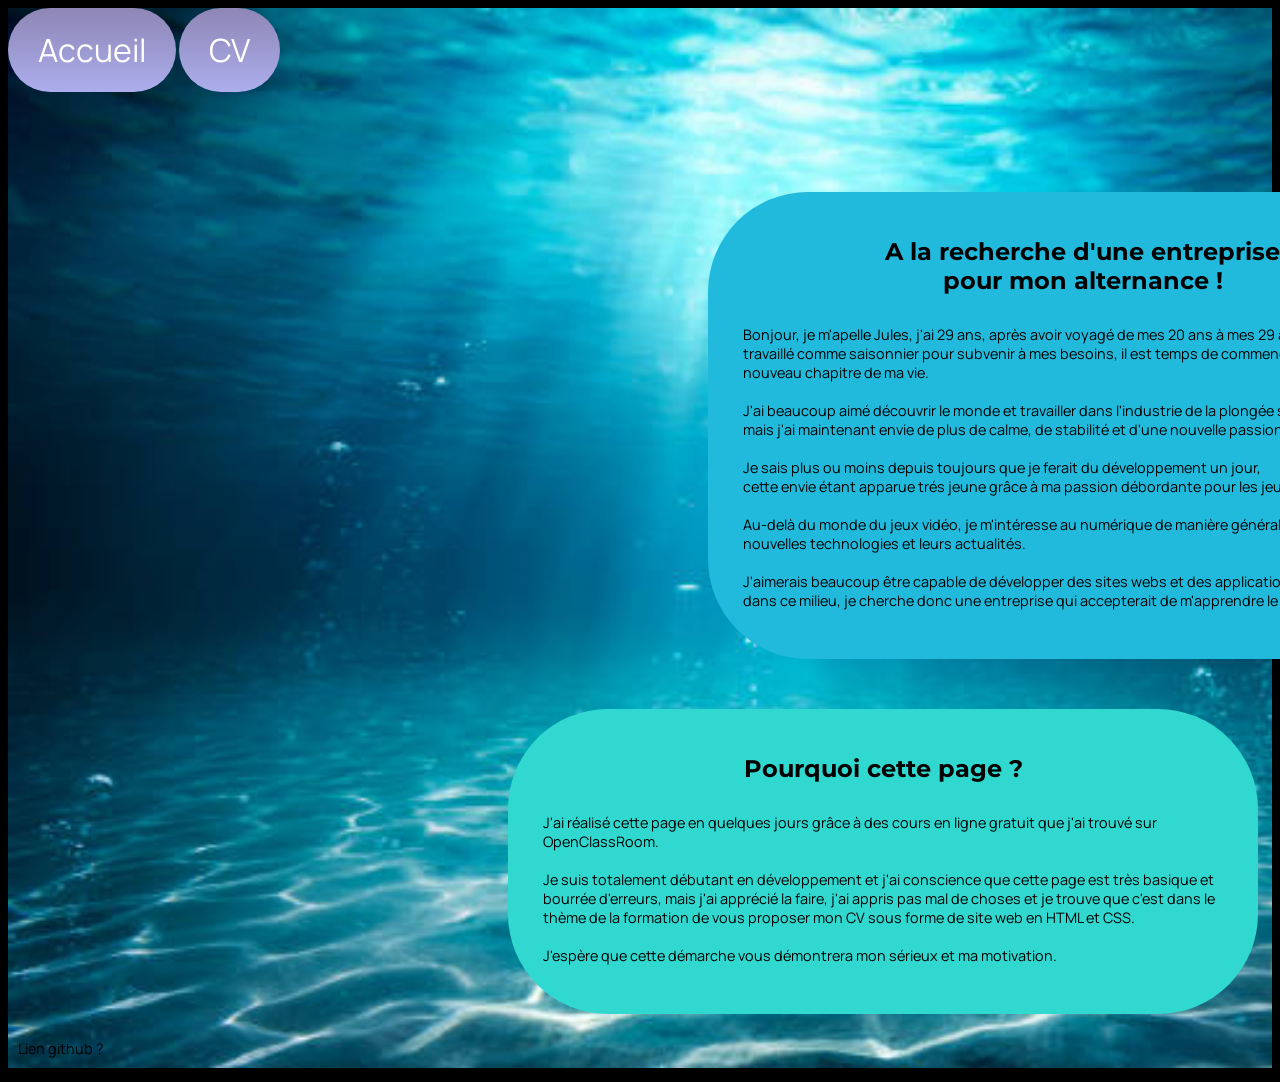
==== index.html @ a54dc7fe "Add files via upload" ====
<!DOCTYPE html>
<html lang="fr">

<head>
    <meta charset="utf-8" >
    <title> Acceuil: Recherche d'alternance </title>
    <link href="style.css" rel="stylesheet" >
    <link rel="preconnect" href="https://fonts.googleapis.com">
    <link rel="preconnect" href="https://fonts.gstatic.com" crossorigin>
    <link href="https://fonts.googleapis.com/css2?family=Manrope&family=Montserrat&display=swap" rel="stylesheet">

</head>

<body>
<div class="banner">
    <header>
        <nav>
            <a href="accueil.html">Accueil</a> 
            <a href="CV.html">CV</a>
        </nav>
    </header>

    <main>
    <div class="accueil-1">        
        <section>
            <h2>A la recherche d'une entreprise <br/> pour mon alternance ! </h1>
            <p> 
                Bonjour, je m'apelle Jules, j'ai 29 ans, après avoir voyagé de mes 20 ans à mes 29 ans et <br/>
                travaillé comme saisonnier pour subvenir à mes besoins, il est temps de commencer un <br/>
                nouveau chapitre de ma vie. <br/>
                <br/>
                J'ai beaucoup aimé découvrir le monde et travailler dans l'industrie de la plongée sous-marine,<br/>
                mais j'ai maintenant envie de plus de calme, de stabilité et d'une nouvelle passion.<br/>
                <br/>
                Je sais plus ou moins depuis toujours que je ferait du développement un jour, <br/>
                cette envie étant apparue trés jeune grâce à ma passion débordante pour les jeux-vidéos.<br/>
                <br/>
                Au-delà du monde du jeux vidéo, je m'intéresse au numérique de manière générale en suivant les <br/>
                nouvelles technologies et leurs actualités. <br/>
                <br/>
                J'aimerais beaucoup être capable de développer des sites webs et des applications et travailler <br/>
                dans ce milieu, je cherche donc une entreprise qui accepterait de m'apprendre le métier en alternance.

            </p>
        </section>
    </div>
    <div class="accueil-2">
        <section>
            <h2>Pourquoi cette page ?</h2>

            <p> J'ai réalisé cette page en quelques jours grâce à des cours en ligne gratuit que j'ai trouvé sur OpenClassRoom. <br/>
                <br/>
            Je suis totalement débutant en développement et j'ai conscience que cette page est très basique et bourrée d'erreurs,
            mais j'ai apprécié la faire, j'ai appris pas mal de choses et je trouve que c'est dans le thème de la formation
            de vous proposer mon CV sous forme de site web en HTML et CSS. <br/>
            <br/>
            J'espère que cette démarche vous démontrera mon sérieux et ma motivation.
        </p>

        </section>
    </div>
    </main>
    <footer>  
        <p>Lien github ?</p>
    </footer>
</div>   
</body>

</html>
---- style.css ----
.photo-profil img{
    border-radius: 250px;
    width: 14rem;
    height: 14rem;
    border-width: 4px;
    border-color: #27384C;
}

a {
  display: inline-block;
  background: linear-gradient(#8e86b5, #acaeed);
  color: white;
  border-radius: 50px;
  padding: 20px 30px;
  font-size: 2rem;
  text-decoration: none;
}

.logo img{
    width: 3rem;
    height: 3rem;
    display:flex
}

.logo-droite{
position:absolute;
left: 740px;
bottom: 18px;
}

.conteneur{
    display: grid;
    grid-template-columns: 1fr 1fr;
    grid-template-rows: auto;
    gap:10px;
    width: 1200px;
    margin: 80px auto;
    padding: 10px;
    box-shadow: 3px 3px 3px rgba(0,0,0,0.12), 3px 3px 3px rgba(0,0,0,0.24);
    background-color: black;
    border-radius: 50px;
  }

.photo-profil{
  border-radius: 9999px;
  border-width: 40px;
  border-color: white;
  top: 4rem;
  left: 25rem;
  position: absolute;
  }

.prenom-nom{
  font-size: 2rem;
  left: 60rem;
  position: relative;

}

body{
  font-family:'Manrope', sans-serif;
  font-size: 0.9em;
  background-color:black;
}

.aside{
  background-color:#31d8d0;
  padding:10px; 
  margin-top: 20px;
}

.main{
  background-color: #22badc;
  padding: 10px;
  margin-top: 40px;
}

h2{
  text-align: center;
  font-size: 1.5rem;;
}

p{
  text-align: left;
  padding: 10px ;
}

h1, h2{
  font-family: 'Montserrat', sans-serif;
}

.banner{
  background-image: url('images/image-fond.jpg');
  background-size: cover;
  background-size: fixed;
  background-size: center;
}

.accueil-1{
  background-color: #22badc;
  padding: 25px;
  margin-left: 700px;
  margin-top: 100px;
  width: 700px;
  height: auto;
  display:flex;
  border-radius: 100px;

}

.accueil-2{
  background-color: #31d8d0;
  padding: 25px;
  margin-left: 500px;
  margin-top: 50px;
  width: 700px;
  height: auto;
  display:flex;
  border-radius: 100px;
}
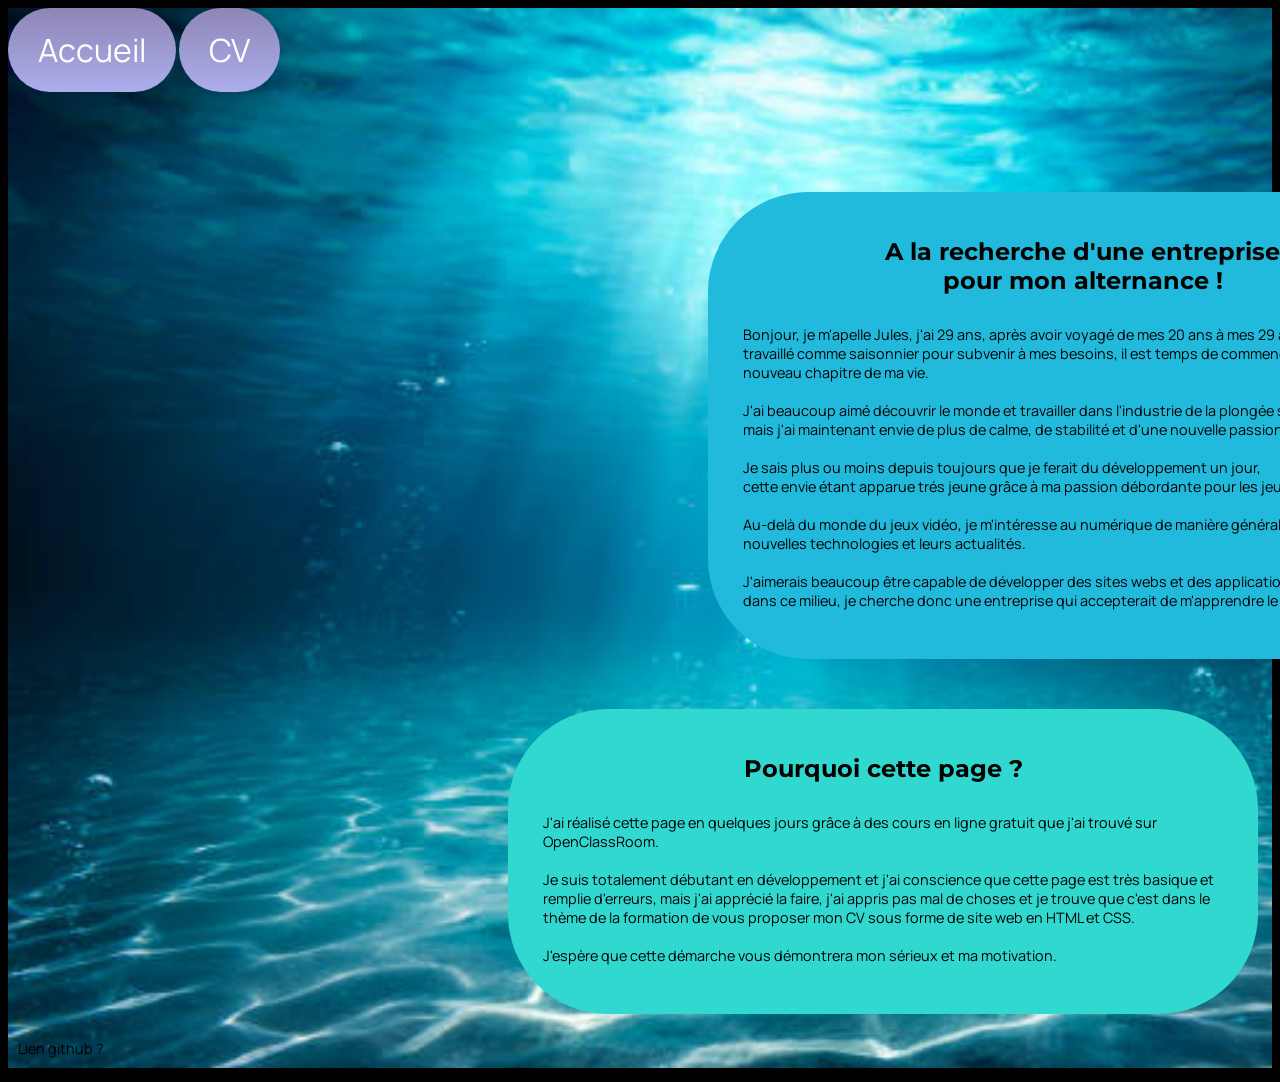
==== commit b3c06ef0: "modif 1" ====
--- a/index.html
+++ b/index.html
@@ -15,7 +15,7 @@
 <div class="banner">
     <header>
         <nav>
-            <a href="accueil.html">Accueil</a> 
+            <a href="index.html">Accueil</a> 
             <a href="CV.html">CV</a>
         </nav>
     </header>
@@ -50,7 +50,7 @@
 
             <p> J'ai réalisé cette page en quelques jours grâce à des cours en ligne gratuit que j'ai trouvé sur OpenClassRoom. <br/>
                 <br/>
-            Je suis totalement débutant en développement et j'ai conscience que cette page est très basique et bourrée d'erreurs,
+            Je suis totalement débutant en développement et j'ai conscience que cette page est très basique et remplie d'erreurs,
             mais j'ai apprécié la faire, j'ai appris pas mal de choses et je trouve que c'est dans le thème de la formation
             de vous proposer mon CV sous forme de site web en HTML et CSS. <br/>
             <br/>
--- a/style.css
+++ b/style.css
@@ -16,17 +16,16 @@
   text-decoration: none;
 }
 
+.logo{
+  display:flex;
+}
+
 .logo img{
     width: 3rem;
     height: 3rem;
     display:flex
 }
 
-.logo-droite{
-position:absolute;
-left: 740px;
-bottom: 18px;
-}
 
 .conteneur{
     display: grid;
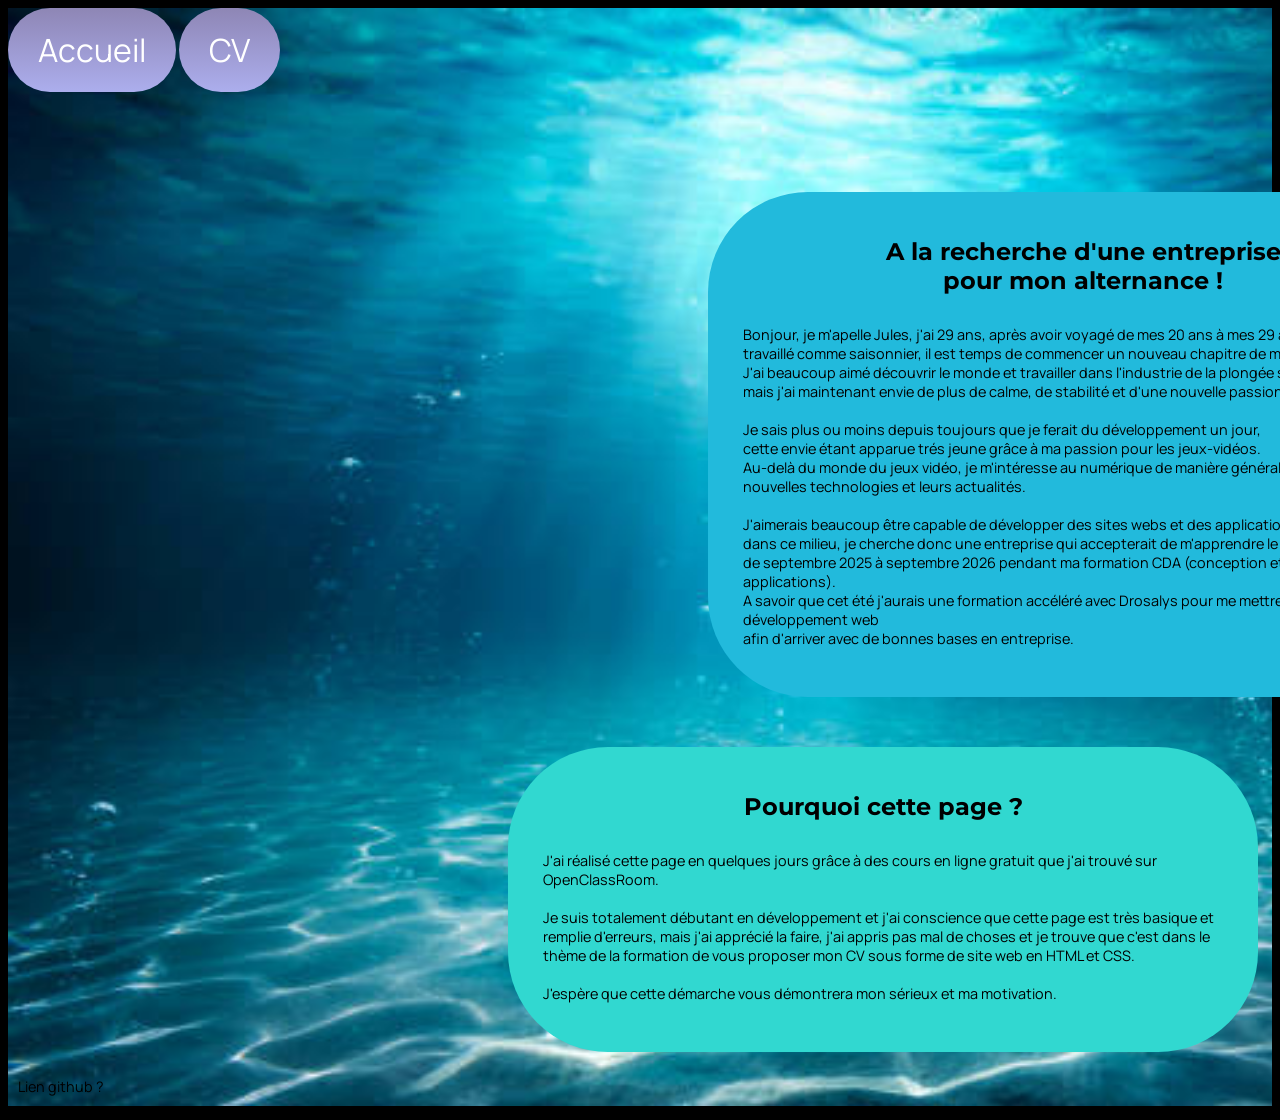
==== commit 10523007: "Update index.html" ====
--- a/index.html
+++ b/index.html
@@ -26,20 +26,20 @@
             <h2>A la recherche d'une entreprise <br/> pour mon alternance ! </h1>
             <p> 
                 Bonjour, je m'apelle Jules, j'ai 29 ans, après avoir voyagé de mes 20 ans à mes 29 ans et <br/>
-                travaillé comme saisonnier pour subvenir à mes besoins, il est temps de commencer un <br/>
-                nouveau chapitre de ma vie. <br/>
-                <br/>
+                travaillé comme saisonnier, il est temps de commencer un nouveau chapitre de ma vie. <br/>
                 J'ai beaucoup aimé découvrir le monde et travailler dans l'industrie de la plongée sous-marine,<br/>
                 mais j'ai maintenant envie de plus de calme, de stabilité et d'une nouvelle passion.<br/>
                 <br/>
                 Je sais plus ou moins depuis toujours que je ferait du développement un jour, <br/>
-                cette envie étant apparue trés jeune grâce à ma passion débordante pour les jeux-vidéos.<br/>
-                <br/>
+                cette envie étant apparue trés jeune grâce à ma passion pour les jeux-vidéos.<br/>
                 Au-delà du monde du jeux vidéo, je m'intéresse au numérique de manière générale en suivant les <br/>
                 nouvelles technologies et leurs actualités. <br/>
                 <br/>
                 J'aimerais beaucoup être capable de développer des sites webs et des applications et travailler <br/>
-                dans ce milieu, je cherche donc une entreprise qui accepterait de m'apprendre le métier en alternance.
+                dans ce milieu, je cherche donc une entreprise qui accepterait de m'apprendre le métier en alternance <br/>
+                de septembre 2025 à septembre 2026 pendant ma formation CDA (conception et développement des applications). <br/>
+                A savoir que cet été j'aurais une formation accéléré avec Drosalys pour me mettre à niveau en développement web <br/>
+                afin d'arriver avec de bonnes bases en entreprise. 
 
             </p>
         </section>
--- a/style.css
+++ b/style.css
@@ -26,6 +26,9 @@
     display:flex
 }
 
+.logo-droite{
+left:50px;
+}
 
 .conteneur{
     display: grid;
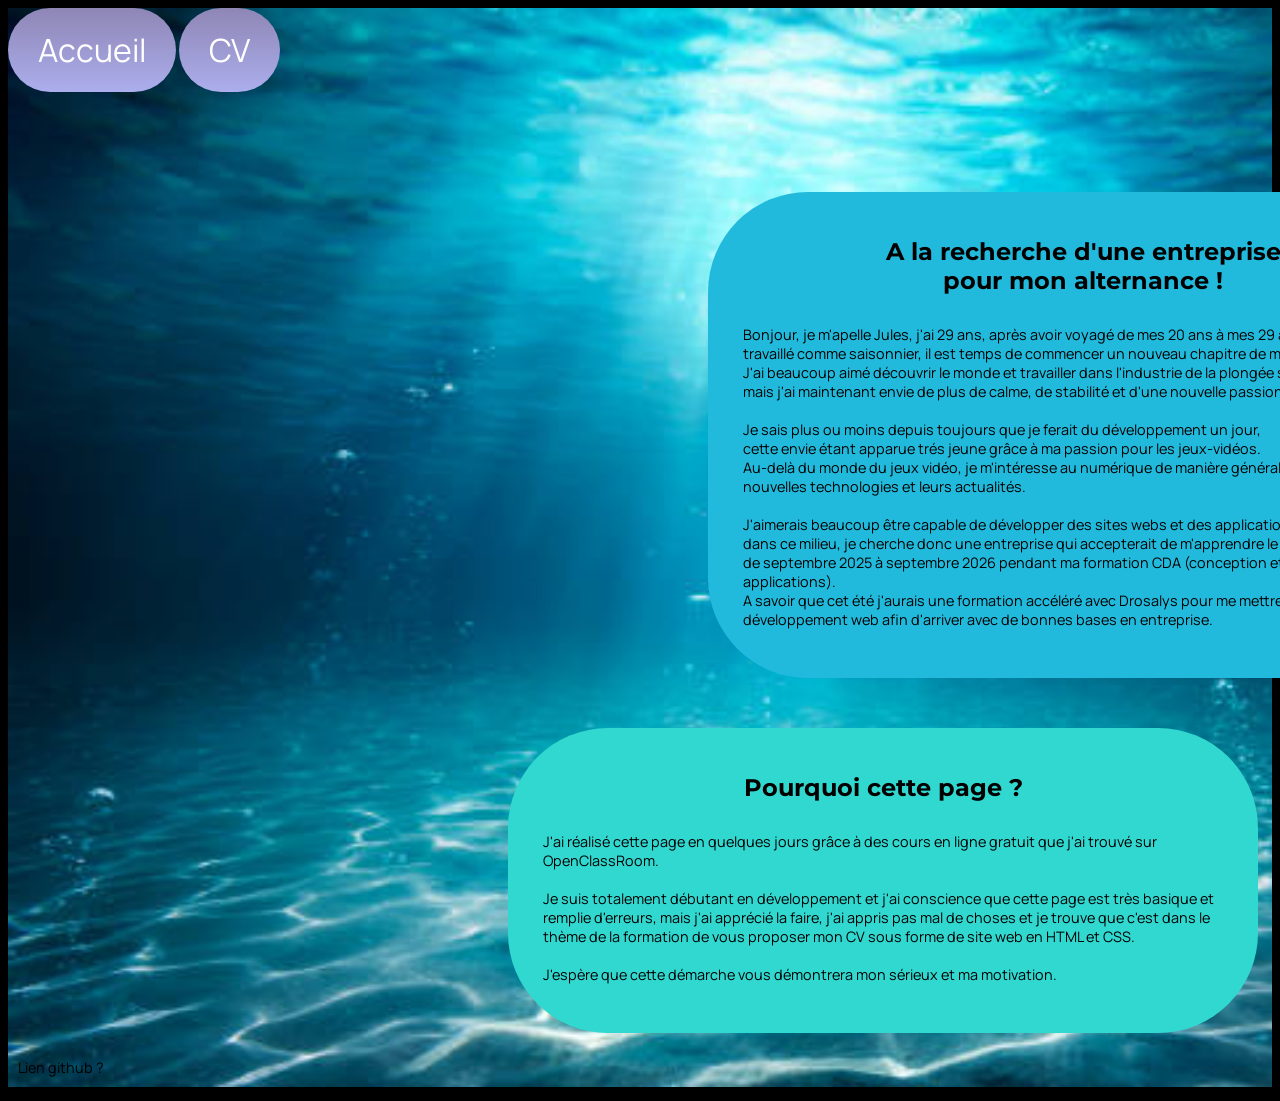
==== commit 6e9a4ba8: "Update index.html" ====
--- a/index.html
+++ b/index.html
@@ -38,7 +38,7 @@
                 J'aimerais beaucoup être capable de développer des sites webs et des applications et travailler <br/>
                 dans ce milieu, je cherche donc une entreprise qui accepterait de m'apprendre le métier en alternance <br/>
                 de septembre 2025 à septembre 2026 pendant ma formation CDA (conception et développement des applications). <br/>
-                A savoir que cet été j'aurais une formation accéléré avec Drosalys pour me mettre à niveau en développement web <br/>
+                A savoir que cet été j'aurais une formation accéléré avec Drosalys pour me mettre à niveau en développement web
                 afin d'arriver avec de bonnes bases en entreprise. 
 
             </p>
